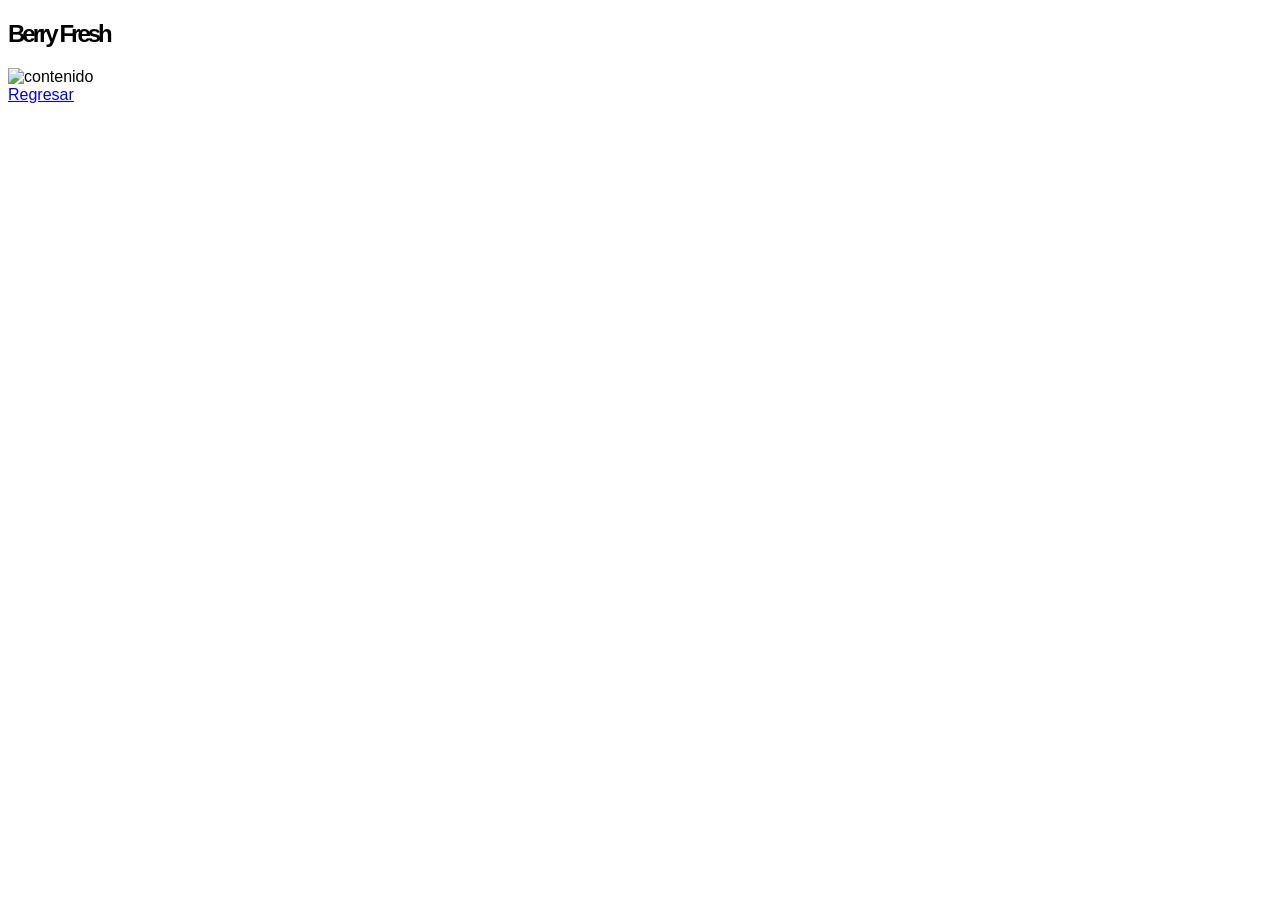
==== contenido_bf.html @ d180af13 "Add files via upload" ====
<!DOCTYPE html>
<html lang="en">
<head>
    <meta charset="UTF-8">
    <meta name="viewport" content="width=device-width, initial-scale=1.0">
    <title>Contenido BF</title>
    <link rel="stylesheet" href="css/bootstrap.min.css">
    <link rel="stylesheet" href="css/index portfolio.css">
</head>
<body class="bg-primary" card style="font-family: 'Arial Black', sans-serif;">
<div class="card py-4">
     <h2 class="display-2 fw-black text-uppercase text-white" style="letter-spacing: -3px;">Berry Fresh</h2>
    <img src="img/bf_contenido-01.jpg" class="img-fluid rounded shadow mb-4" width="90%" alt="contenido">
    
    <div class="d-grid bg-neon-pink rounded-pill">
        <a href="index final.html" class="btn"> Regresar</a>
    </div>
</div>
<script src="js/bootstrap.min.js"></script>
</body>
</html>
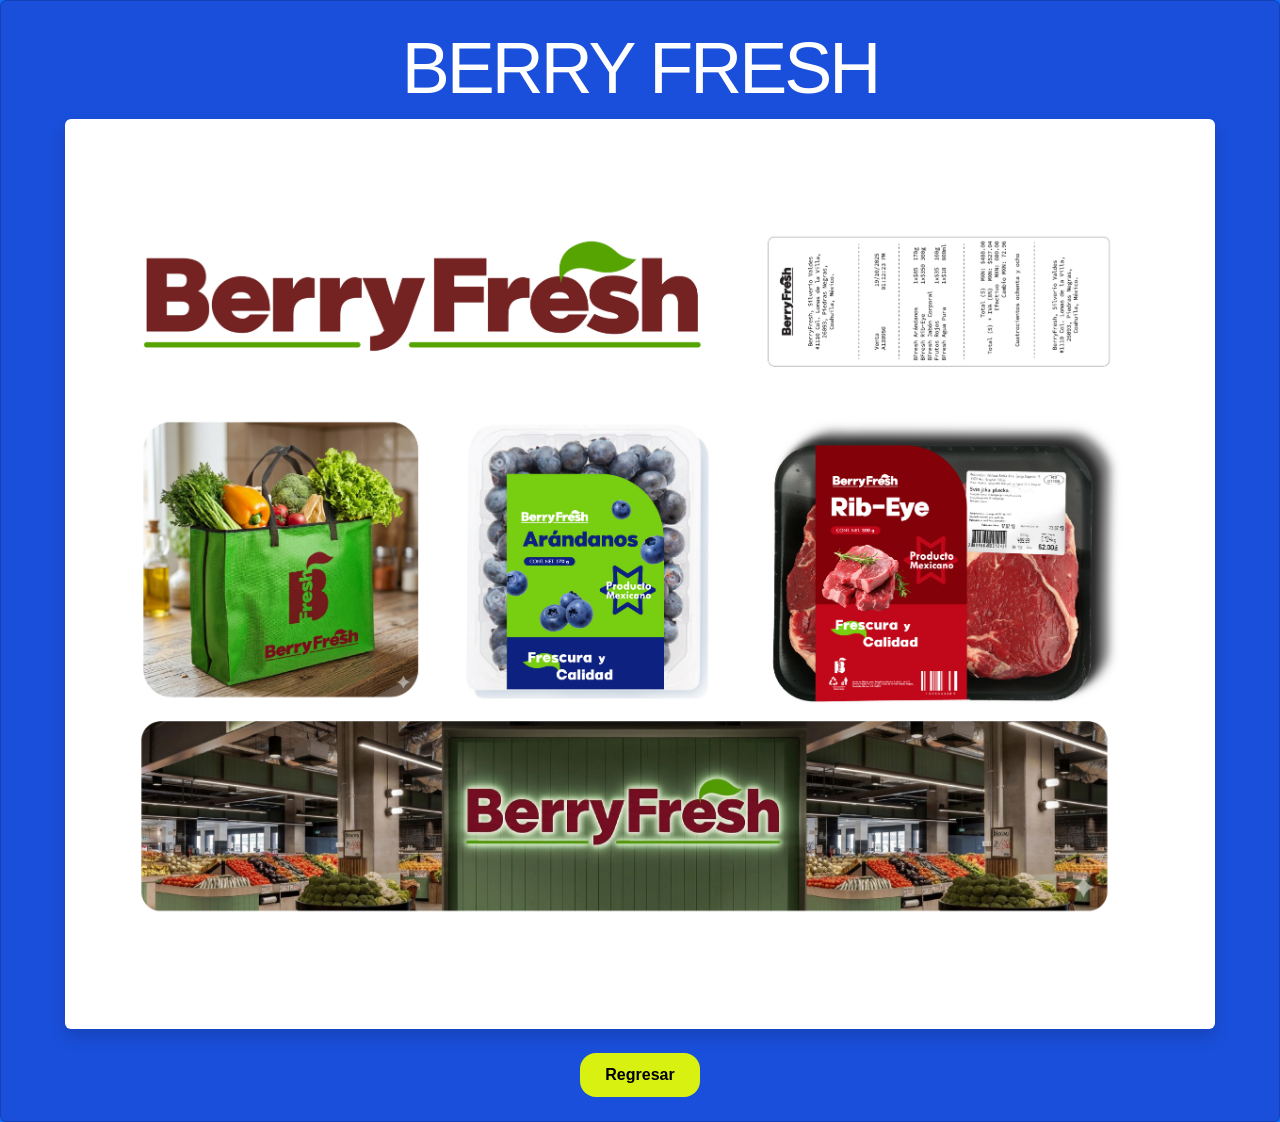
==== commit 1e9fc458: "Update contenido_bf.html" ====
--- a/contenido_bf.html
+++ b/contenido_bf.html
@@ -13,9 +13,9 @@
     <img src="img/bf_contenido-01.jpg" class="img-fluid rounded shadow mb-4" width="90%" alt="contenido">
     
     <div class="d-grid bg-neon-pink rounded-pill">
-        <a href="index final.html" class="btn"> Regresar</a>
+        <a href="index.html" class="btn"> Regresar</a>
     </div>
 </div>
 <script src="js/bootstrap.min.js"></script>
 </body>
-</html>+</html>
--- a/css/index portfolio.css
+++ b/css/index portfolio.css
@@ -0,0 +1,154 @@
+.bg-primary { background-color: #1a4fdb; }
+.bg-neon-pink { background-color: #ff5ebc; }
+.bg-lime-yellow { background-color: #d8f110; } 
+
+.card {
+    min-height: 100vh;
+    display: flex;
+    align-items: center;
+    justify-content: center;
+    background-color: #1a4fdb;
+}
+
+.card-form {
+    display: flex;
+    align-items: center;
+    justify-content: center;
+}
+        
+.texto-normal {
+    font-family: 'Arial', sans-serif;
+    font-weight: 400;
+    letter-spacing: 0px;
+    text-align: justify;
+}
+
+.nav-item {
+    background-color: #ff5ebc;
+    color: white;
+    border: none;
+    border-radius: 1rem;
+    padding: 5px 15px;
+    transition: all 0.3s ease;
+    font-weight: bold;
+}
+
+.nav-item:hover {
+    background-color: #d8f110;
+    color: white;
+    transform: scale(1.05);
+    cursor: pointer; 
+    te
+}
+
+.nav-link {
+    color: white;
+    transition: color 0.3s ease;
+}
+
+.nav-link:hover {
+    color:black;
+}
+
+.estrella {
+    color: #d8f110;
+}
+
+.html {
+    scroll-behavior: smooth;
+}
+
+
+.cont-proy {
+    justify-content: center;    
+}
+
+.card-title {
+    justify-content: center;    
+}
+.navbar {
+    background-color: #ff5ebc;
+    
+}
+
+.btn {
+    background-color: #d8f110;
+    justify-content: center;
+    color: black;
+    transition: color 0.3s ease
+    color: white;
+    border: none;
+    border-radius: 1rem;
+    padding: 10px 25px;
+    transition: all 0.3s ease;
+    font-weight: bold;
+}
+
+
+.btn:hover {
+    background-color: #ff5ebc;
+    color:white;
+    transform: scale(1.05);   
+    cursor: pointer; 
+}
+
+.btn-ver {
+    background-color: #d8f110;
+    justify-content: center;
+    color: black;
+    transition: color 0.3s ease
+    color: white;
+    border: none;
+    text-decoration: none;
+    border-radius: 1rem;
+    padding: 10px 25px;
+    transition: all 0.3s ease;
+    font-weight: bold;
+}
+
+
+.btn-ver:hover {
+    background-color: #1a4fdb;
+    color:white;
+    text-decoration: none;
+    transform: scale(1.05);   
+    cursor: pointer; 
+}
+
+.contenedor-foto {
+    background-color: #ff5ebc;
+    position: relative;
+    width: 100%;
+    aspect-ratio: 1 / 1; 
+    border-radius: 1.5rem;
+    overflow: hidden;
+    margin-bottom: 20px;
+    box-shadow: 0 10px 20px rgba(0,0,0,0.3);
+}
+
+.contenedor-foto img {
+    width: 100%;
+    height: 100%;
+    object-fit: cover; 
+}
+
+.capa-informacion {
+    position: absolute;
+    top: 0;
+    bottom: 0;
+    left: 0;
+    width: 100%;
+    height: 100%;
+    padding: 20px;
+    background: linear-gradient(to bottom, transparent 60%, #8d0052 100%);;
+    display: flex;
+    flex-direction: column;
+    justify-content: center;
+    text-align: center;
+    transition: 0.3s;
+    align-items: center;
+    justify-content: flex-end;
+}
+
+
+
